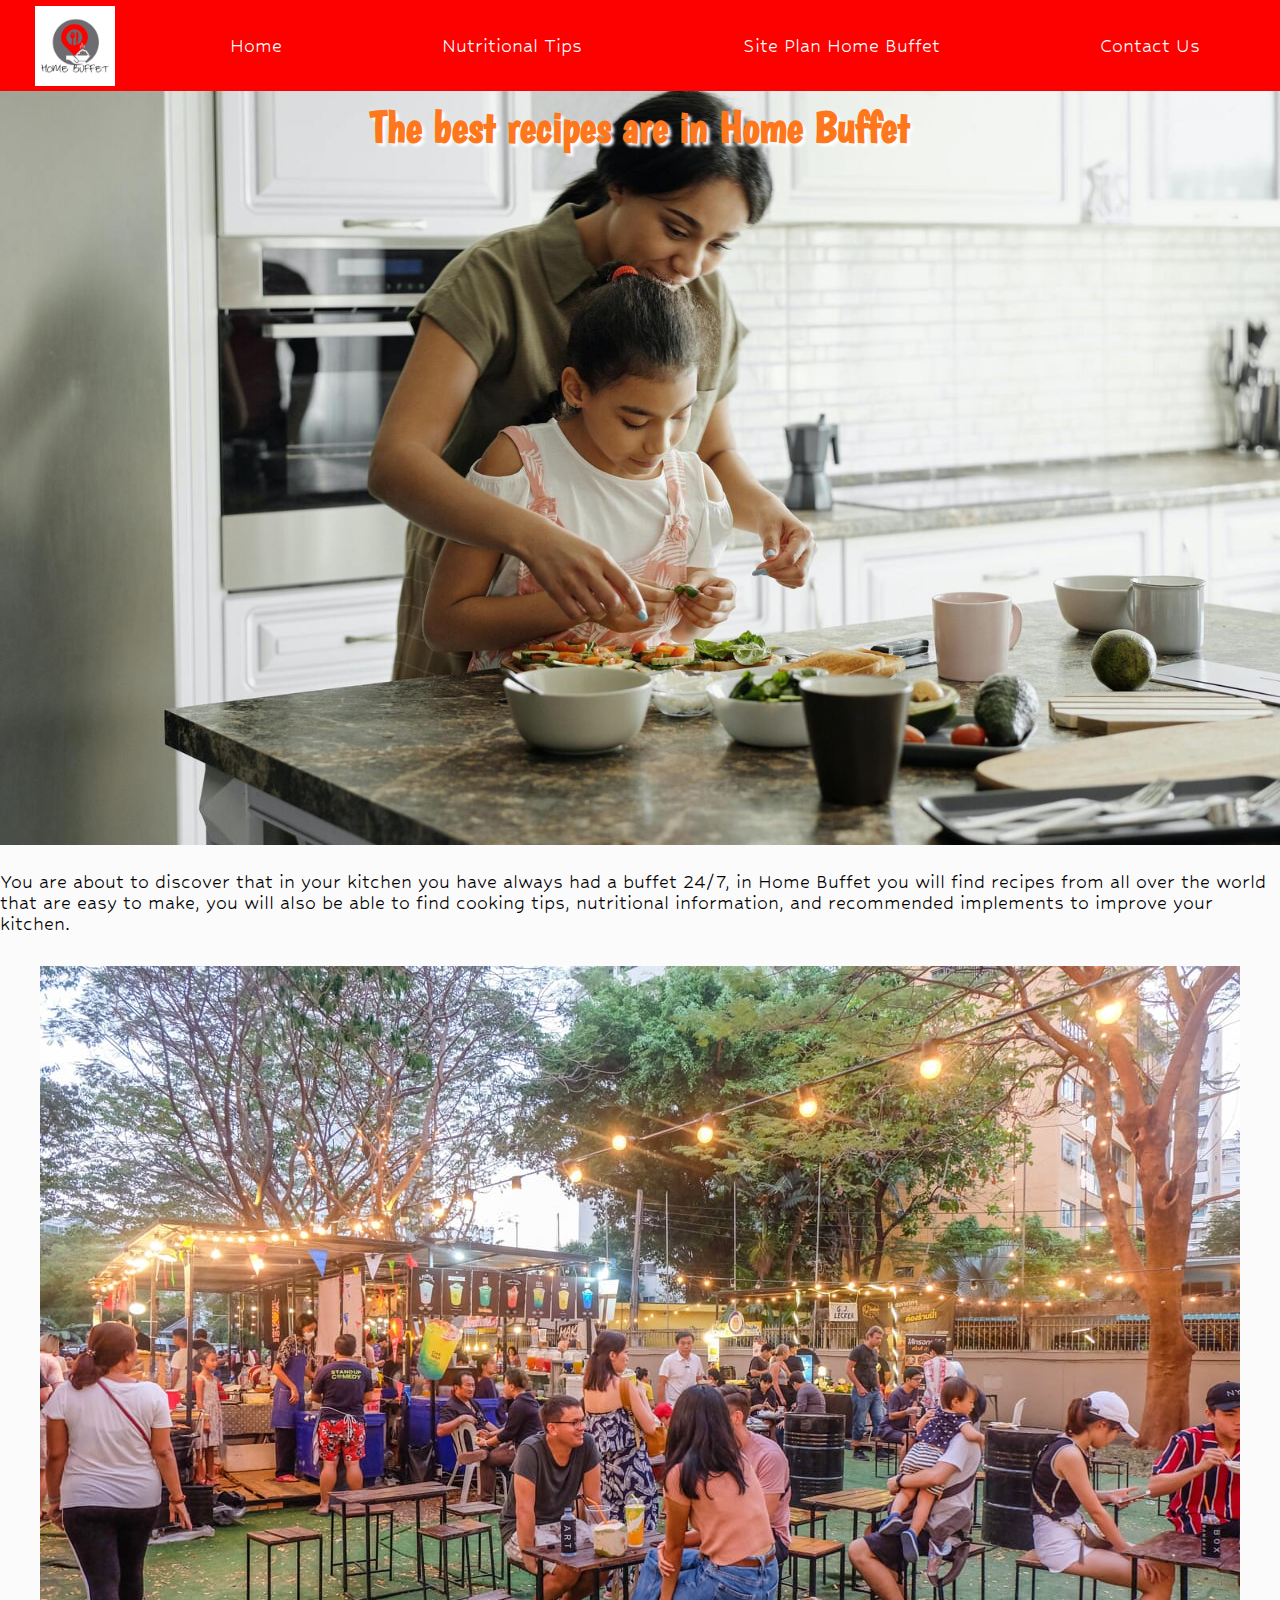
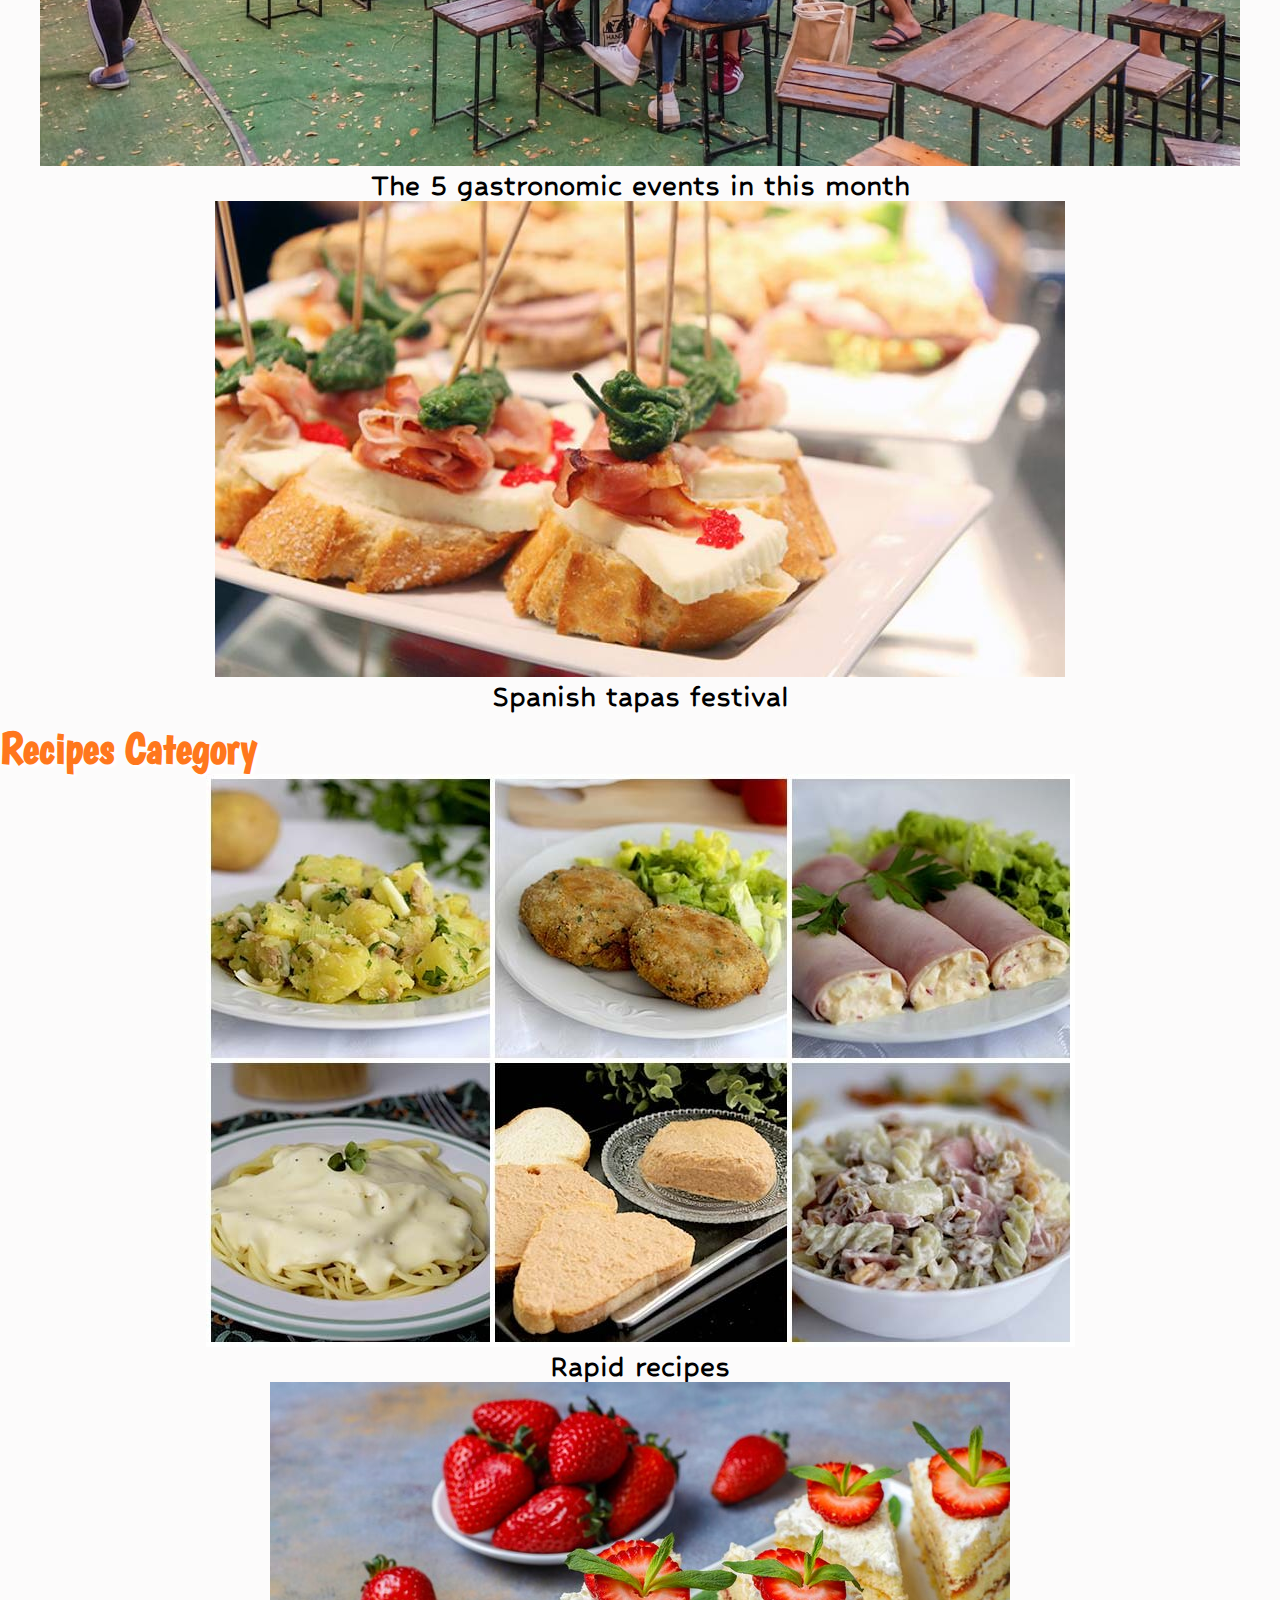
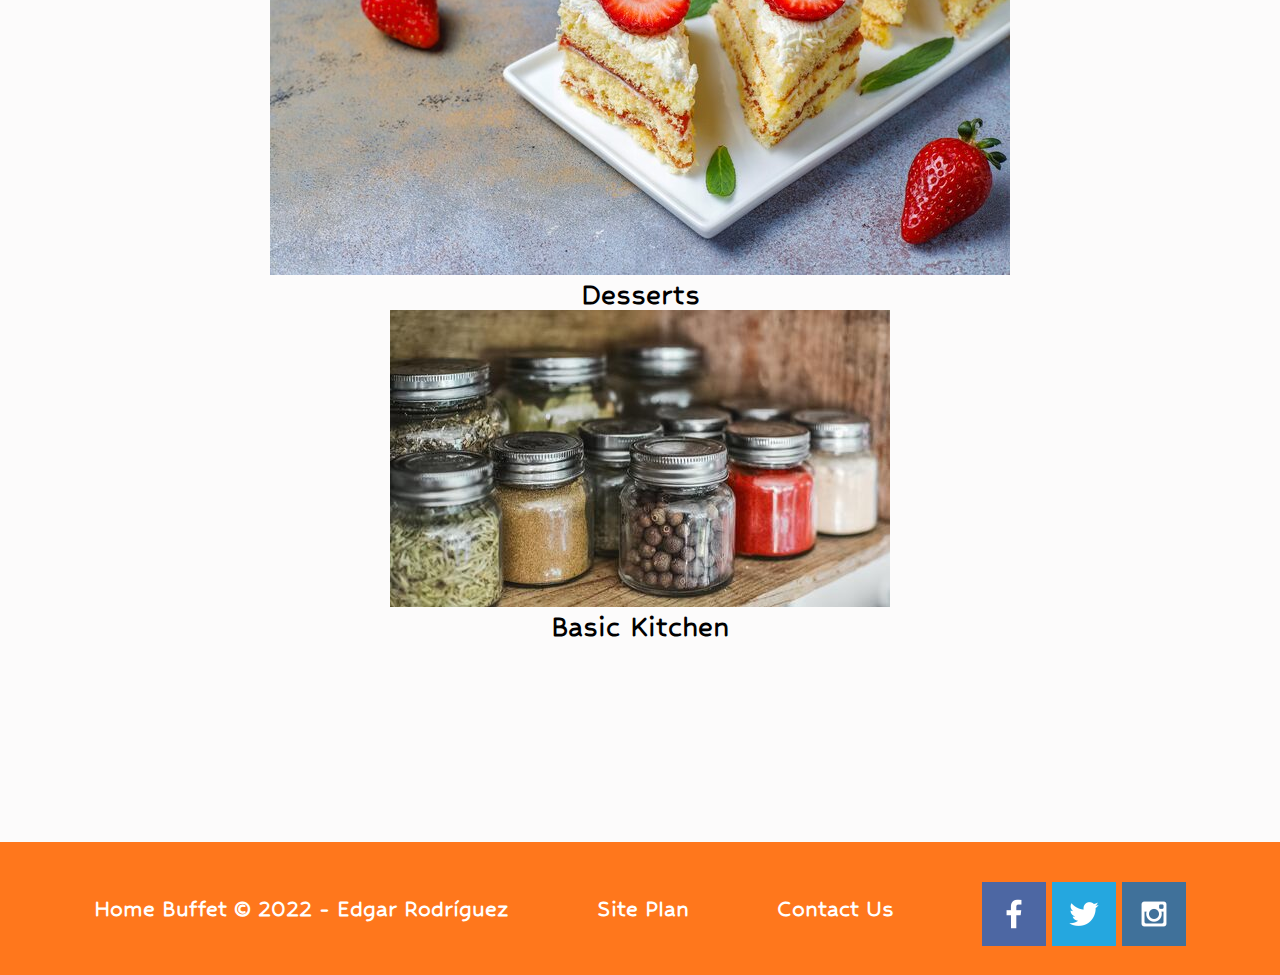
==== FinalProyect/index.html @ 9a244505 "Personal Site HTML" ====
<!DOCTYPE html>
<html lang="en">
<head>
    <meta charset="UTF-8">
    <meta http-equiv="X-UA-Compatible" content="IE=edge">
    <meta name="viewport" content="width=device-width, initial-scale=1.0">
    <link rel="stylesheet" href="styles/style.css">
    <title> Home | Home Buffet</title>
</head>
<body>
    <div id="content">
        <header>
            <a id="logo_link" href="index.html"><img class="logo" src="image/LOGO.png" alt="Home Buffet"></a>
            <nav>
                <a href="index.html">Home</a>
                <a href="Nutritional_tips.html">Nutritional Tips</a>
                <a href="site-plan.html" target="_blank">Site Plan Home Buffet</a>
                <a href="contactus.html">Contact Us</a>
            </nav>
        </header>
        <div id="hero">
            <div id="hero-box">
                <img id="hero-img" src="image/Easy cook.jpg" alt="Mother and daughter cooking together">
            </div>
            <section id="hero-msg">
                <h1 class="home-title">The best recipes are in Home Buffet</h1>
            </section>
        </div>
        <main>
            <p>
                You are about to discover that in your kitchen you have always had a buffet 24/7, in Home Buffet you will find recipes from all over the world that are easy to make, you will also be able to find cooking tips, nutritional information, and recommended implements to improve your kitchen.
            </p>
            <div>
                <section >
                    <img class="home-title" src="image/festval.jpg" alt="Gastronomic events">
                    <h2>The 5 gastronomic events in this month</h2>
                </section> 
                <section >
                    <img  src="image/TapasEspanolas.jpg" alt="Spanish tapas">
                    <h2>Spanish tapas festival</h2>
                </section>
            </div>
            <div>
                <h2 class="home-title">Recipes Category</h2>
                <section >
                    <img  src="image/RapidRecipes.jpg" alt="6 prepared dishes">
                    <h2>Rapid recipes</h2>
                </section> 
                <section >
                    <img  src="image/Desserts.jpg" alt="Desserts">
                    <h2>Desserts</h2>
                </section>
                <section >
                    <img  src="image/spices02.jpg" alt="spices">
                    <h2>Basic Kitchen</h2>
                </section> 
            </div>
        </main>
        <footer>
            <h3>Home Buffet &copy; 2022 - Edgar Rodríguez</h3>
            <h3><a href="site-plan.html" target="_blank">Site Plan</a></h3>
            <h3><a href="contactus.html">Contact Us</a></h3>
            <div class="social">
                <a href="https://facebook.com" target="_blank">
                    <img src="image/facebook.png" alt="fb icon">
                </a>
                <a href="https://twitter.com" target="_blank">
                    <img src="image/twitter.png" alt="twitter icon">
                </a>
                <a href="https://instagram.com" target="_blank">
                    <img src="image/instagram.png" alt="instagram icon">
                </a>
            </div>
        </footer>
    </div>
</body>
</html>
---- FinalProyect/styles/style.css ----
/* if you are using any Google fonts change the font names below to your fonts. 
Any spaces in your font name should be replaced with a +. 
Fonts are separated by a | */
@import url('https://fonts.googleapis.com/css2?family=Boogaloo&family=Hubballi&display=swap');

  /* change the values below to your chosen font(s) */


#content {
    margin: 0 auto;
    max-width: 1600px;
}
nav a {
    text-align: center;
    color: white;
    text-decoration: none;
    padding: 35px;
}
#hero-msg h1, #hero-msg h4 {
    text-align: center;
}

main section {
    text-align: center;
}

#background {
    height: 725px;
    background-color:#DD6E46;
    grid-column: 1/11;
    grid-row: 4/9;
}
body {
    background-color: #fcfbfb;
    font-family: "Hubballi", Helvetica, sans-serif;
    font-size: 22px;
    margin: 0;
    padding: 0;
}
header {
    background-color: #fd0000;
    display: grid;
    grid-template-columns: 150px auto;
}
nav a:hover {
    background-color: #349CCC;
    color: white;
}

.msg {
    background-color: #0C6464;
    line-height: 1.5em;
    padding: 35px;
    grid-column: 6/10;
    grid-row: 6/7;
    box-shadow: 5px 5px 10px #6f7364;
}
footer {
    background-color: #ff771c;
    padding: 25px 50px;
    margin-top: 200px;
    display: flex;
    justify-content: space-around;
    align-items: center;
}
.home-title {
    font-family: "Boogaloo","Bradley Hand", sans-serif;
    color: #ff771c;
    font-size: 2em;
    text-shadow: 3px  3px 3px rgb(255, 255, 255);
    margin-top: 10px;
}

.msg h2 {
    color: white;
}
.msg p {
    color: white;
    font-size: .8em;
    padding-bottom: 15px;
}
footer h3 {
    color: white;
}
footer a {
    color: white;
    text-decoration: none;
}
footer a:hover {
    color: white;
}
.icon {
    width: 80px;
    padding-top: 10px;
}
.logo {
    width: 80px;
}
#hero-img {
    width: 100%;
}
footer h3 a:hover {
    text-decoration: underline;
}
h2 {
    margin: 0;
}
footer .social img {
    padding-top: 15px;
}
#logo_link {
    padding-top: 5px;
    justify-self: center;
    align-self: center;
}

main section img {
    box-sizing: border-box;
}

nav {
    display: flex;
    justify-content: space-around;
}
#hero {
    display: grid;
    grid-template-columns: 1fr 3fr 1fr;
    margin-top: -100px;
}
#hero-box {
    grid-column: 1/4;
    grid-row: 1/3;
    z-index: -1;
}
#hero-msg {
    grid-column: 2/3;
    grid-row: 1/2;
    margin-top: 100px;
}
#hero-msg h4 {
    color: white;
}
.tips {
    width: 500px;
    margin: 0 auto;
}


/* CSS FORM */
form {
    /* Center the form on the page */
    margin: 0 auto;
    width: 400px;
    /* Form outline */
    padding: 1em;
    border: 1px solid #CCC;
    border-radius: 1em;
  }
  
  ul {
    list-style: none;
    padding: 0;
    margin: 0;
  }
  
  form li + li {
    margin-top: 1em;
  }
  
  label {
    /* Uniform size & alignment */
    display: inline-block;
    width: 90px;
    text-align: right;
  }
  
  input, textarea {
    /* To make sure that all text fields have the same font settings
       By default, textareas have a monospace font */
    font: 1em sans-serif;
  
    /* Uniform text field size */
    width: 300px;
    box-sizing: border-box;
  
    /* Match form field borders */
    border: 1px solid #999;
  }
  
  input:focus, textarea:focus {
    /* Additional highlight for focused elements */
    border-color: #000;
  }
  
  textarea {
    /* Align multiline text fields with their labels */
    vertical-align: top;
  
    /* Provide space to type some text */
    height: 5em;
  }
  
  .button {
    /* Align buttons with the text fields */
    padding-left: 90px; /* same size as the label elements */
  }
  
  button {
    /* This extra margin represent roughly the same space as the space
       between the labels and their text fields */
    margin-left: .5em;
  }
  
  #feedback {
      background-color: antiquewhite;
      position: absolute;
      top: 0;
      left: 0;
      right: 0;
      padding: .5em;
      /* make this element invisible until we are ready for it */
      display: none;       
  }
  .moveDown {
      margin-top: 3em;
  }


@media screen and (max-width: 900px) {
    #hero, .home-grid, .river-grid {
        display: block;
        height: auto;
    }
    nav, footer {
        flex-direction: column;
    }
    nav a {
        display: block;
        padding: 15px;
    }
    #hero {
        margin-top: 0;
    }
    #hero-msg {
        margin-top: 0;
    }
    #hero-msg h4 {
        display: none;
    }
    .home-title {
        font-size: 25px;
        color: #6f7364;
    }
    .rivers-card, .camping-card, .rapids-card { 
        margin: 50px auto;
        width: 60%;
    }
    #background {
        display: none;
    }
    .mountains, .msg {
        width: 80%;
        display: block;
        margin: 0 auto;
    }
    footer {
        margin-top: 25px;
    }
}
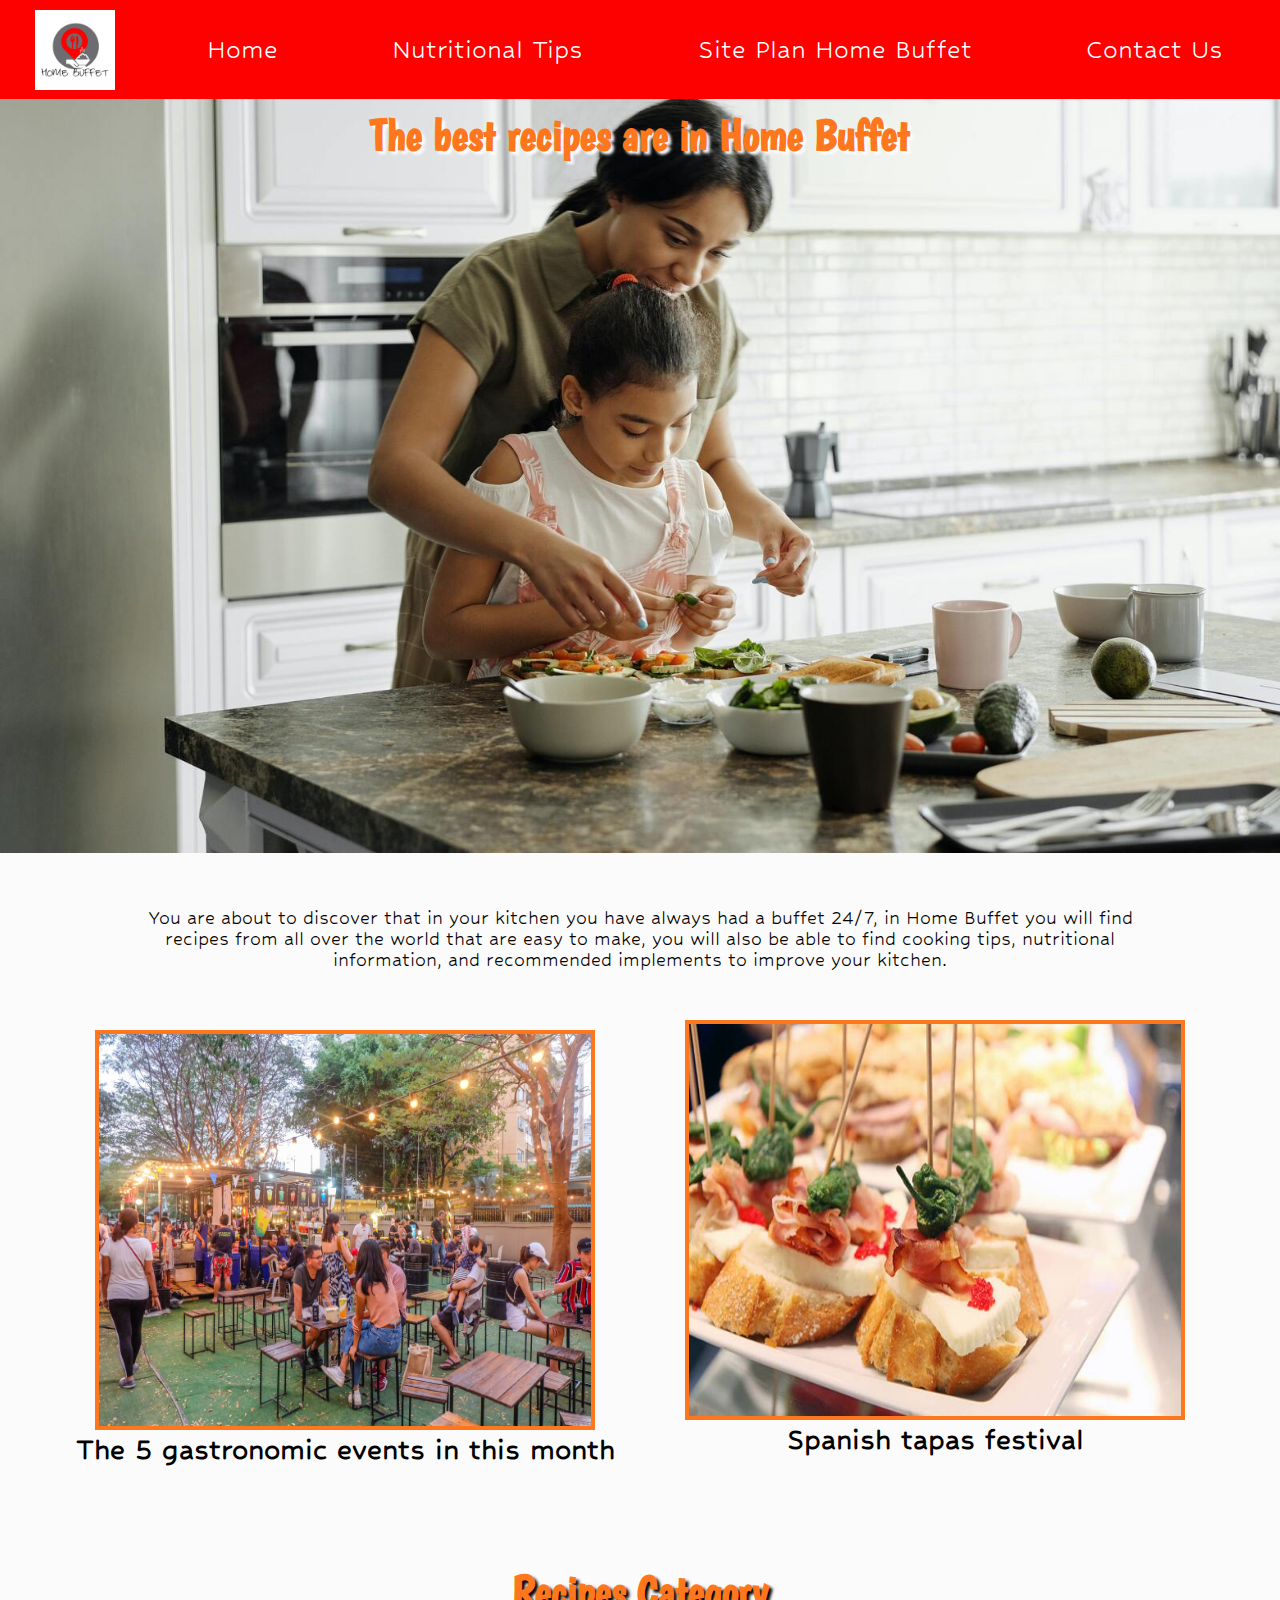
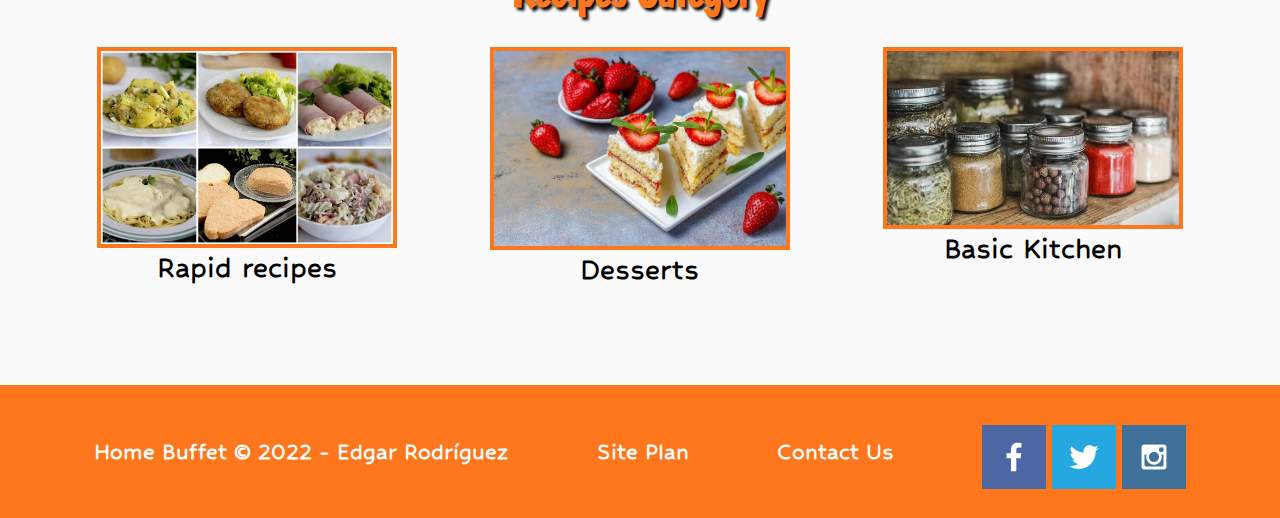
==== commit 79603669: "Personal Site CSS" ====
--- a/FinalProyect/index.html
+++ b/FinalProyect/index.html
@@ -20,37 +20,37 @@
         </header>
         <div id="hero">
             <div id="hero-box">
-                <img id="hero-img" src="image/Easy cook.jpg" alt="Mother and daughter cooking together">
+                <img id="hero-img" src="image/Easy-cook.jpg" alt="Mother and daughter cooking together">
             </div>
             <section id="hero-msg">
                 <h1 class="home-title">The best recipes are in Home Buffet</h1>
             </section>
         </div>
-        <main>
-            <p>
+        <main class="center">
+            <p class="information">
                 You are about to discover that in your kitchen you have always had a buffet 24/7, in Home Buffet you will find recipes from all over the world that are easy to make, you will also be able to find cooking tips, nutritional information, and recommended implements to improve your kitchen.
             </p>
-            <div>
-                <section >
+            <div class="news">
+                <section class="news1">
                     <img class="home-title" src="image/festval.jpg" alt="Gastronomic events">
                     <h2>The 5 gastronomic events in this month</h2>
                 </section> 
-                <section >
+                <section class="news2">
                     <img  src="image/TapasEspanolas.jpg" alt="Spanish tapas">
                     <h2>Spanish tapas festival</h2>
                 </section>
             </div>
-            <div>
-                <h2 class="home-title">Recipes Category</h2>
-                <section >
+            <div class="category">
+                <h2 class="title">Recipes Category</h2>
+                <section class="category1">
                     <img  src="image/RapidRecipes.jpg" alt="6 prepared dishes">
                     <h2>Rapid recipes</h2>
                 </section> 
-                <section >
+                <section class="category2">
                     <img  src="image/Desserts.jpg" alt="Desserts">
                     <h2>Desserts</h2>
                 </section>
-                <section >
+                <section class="category3">
                     <img  src="image/spices02.jpg" alt="spices">
                     <h2>Basic Kitchen</h2>
                 </section> 
--- a/FinalProyect/styles/style.css
+++ b/FinalProyect/styles/style.css
@@ -13,6 +13,7 @@
 nav a {
     text-align: center;
     color: white;
+    font-size: 30px;
     text-decoration: none;
     padding: 35px;
 }
@@ -43,8 +44,8 @@
     grid-template-columns: 150px auto;
 }
 nav a:hover {
-    background-color: #349CCC;
-    color: white;
+    background-color: #f2ff00;
+    color: red;
 }
 
 .msg {
@@ -140,22 +141,118 @@
 #hero-msg h4 {
     color: white;
 }
-.tips {
+
+
+/* CSS NEWS HOME PAGE */
+.information{
+    margin: 0 auto;
+    margin-top: 50px;
+    width: 80%;
+    text-align: center;
+}
+.news img, .tips img{
     width: 500px;
-    margin: 0 auto;
-}
-
-
+    height: 400px;
+    border: 4px solid #ff771c
+}
+.news{
+    padding: 50px;
+    display: grid;
+    grid-template-columns: 1fr 1fr;  
+}
+.news1{
+    grid-column: 1/2;
+}
+.news2{
+    grid-column: 2/3;
+}
+
+/* CSS CATEGORY HOME PAGE */
+.category{
+    display: grid;
+    grid-template-columns: 1fr 1fr 1fr;
+    padding: 50px;
+    margin-bottom: -150px;
+}
+.title{
+    font-family: "Boogaloo","Bradley Hand", sans-serif;
+    color: #ff771c;
+    font-size: 2em;
+    text-shadow: 3px  3px 3px rgb(2, 0, 0);
+    margin-top: 10px;
+    margin: auto;
+    grid-column: 1/4;
+}
+.category img{
+    border: 4px solid #ff771c;
+    width: 300px;
+    margin-top: 30px;
+}
+.category1{
+    
+    grid-column: 1/2;
+}
+.category2{
+    grid-column: 2/3;
+}
+.category3{
+    grid-column: 3/4;
+}
+.center img:hover {
+    opacity: .6;
+    transform: scale(1.1);
+}
+
+/* CSS TIPS NUTRITIONAL TIPS PAGE */
+.tips{
+    margin: auto;
+    display: grid;
+    grid-template-columns: 1fr 1fr;  
+}
+.tips1{
+    grid-column: 1/2;
+    grid-row: 1/2;
+    padding: 50px;
+}
+.tips2{
+    padding: 50px;
+    grid-column: 2/3;
+    grid-row: 1/2;
+}
+.tips3{
+    padding: 50px;
+    grid-column: 1/2;
+    grid-row: 2/3;
+}
+.tips4{
+    padding: 50px;
+    grid-column: 2/3;
+    grid-row: 2/3;
+}
+.tips5{
+    grid-column: 1/3;
+    grid-row: 3/4;
+    color: #f2ff00;
+    font-size: 28px;
+    text-shadow: 3px  3px 3px rgb(2, 0, 0);
+}
+.tips5 img{
+    width: 1100px;
+    height: auto;
+    margin-bottom: -150px;
+}
 /* CSS FORM */
 form {
     /* Center the form on the page */
     margin: 0 auto;
-    width: 400px;
+    margin-top: 50px;
+    width: 700px;
     /* Form outline */
     padding: 1em;
     border: 1px solid #CCC;
     border-radius: 1em;
-  }
+    background-color: #ff771c;
+}
   
   ul {
     list-style: none;
@@ -180,7 +277,7 @@
     font: 1em sans-serif;
   
     /* Uniform text field size */
-    width: 300px;
+    width: 600px;
     box-sizing: border-box;
   
     /* Match form field borders */
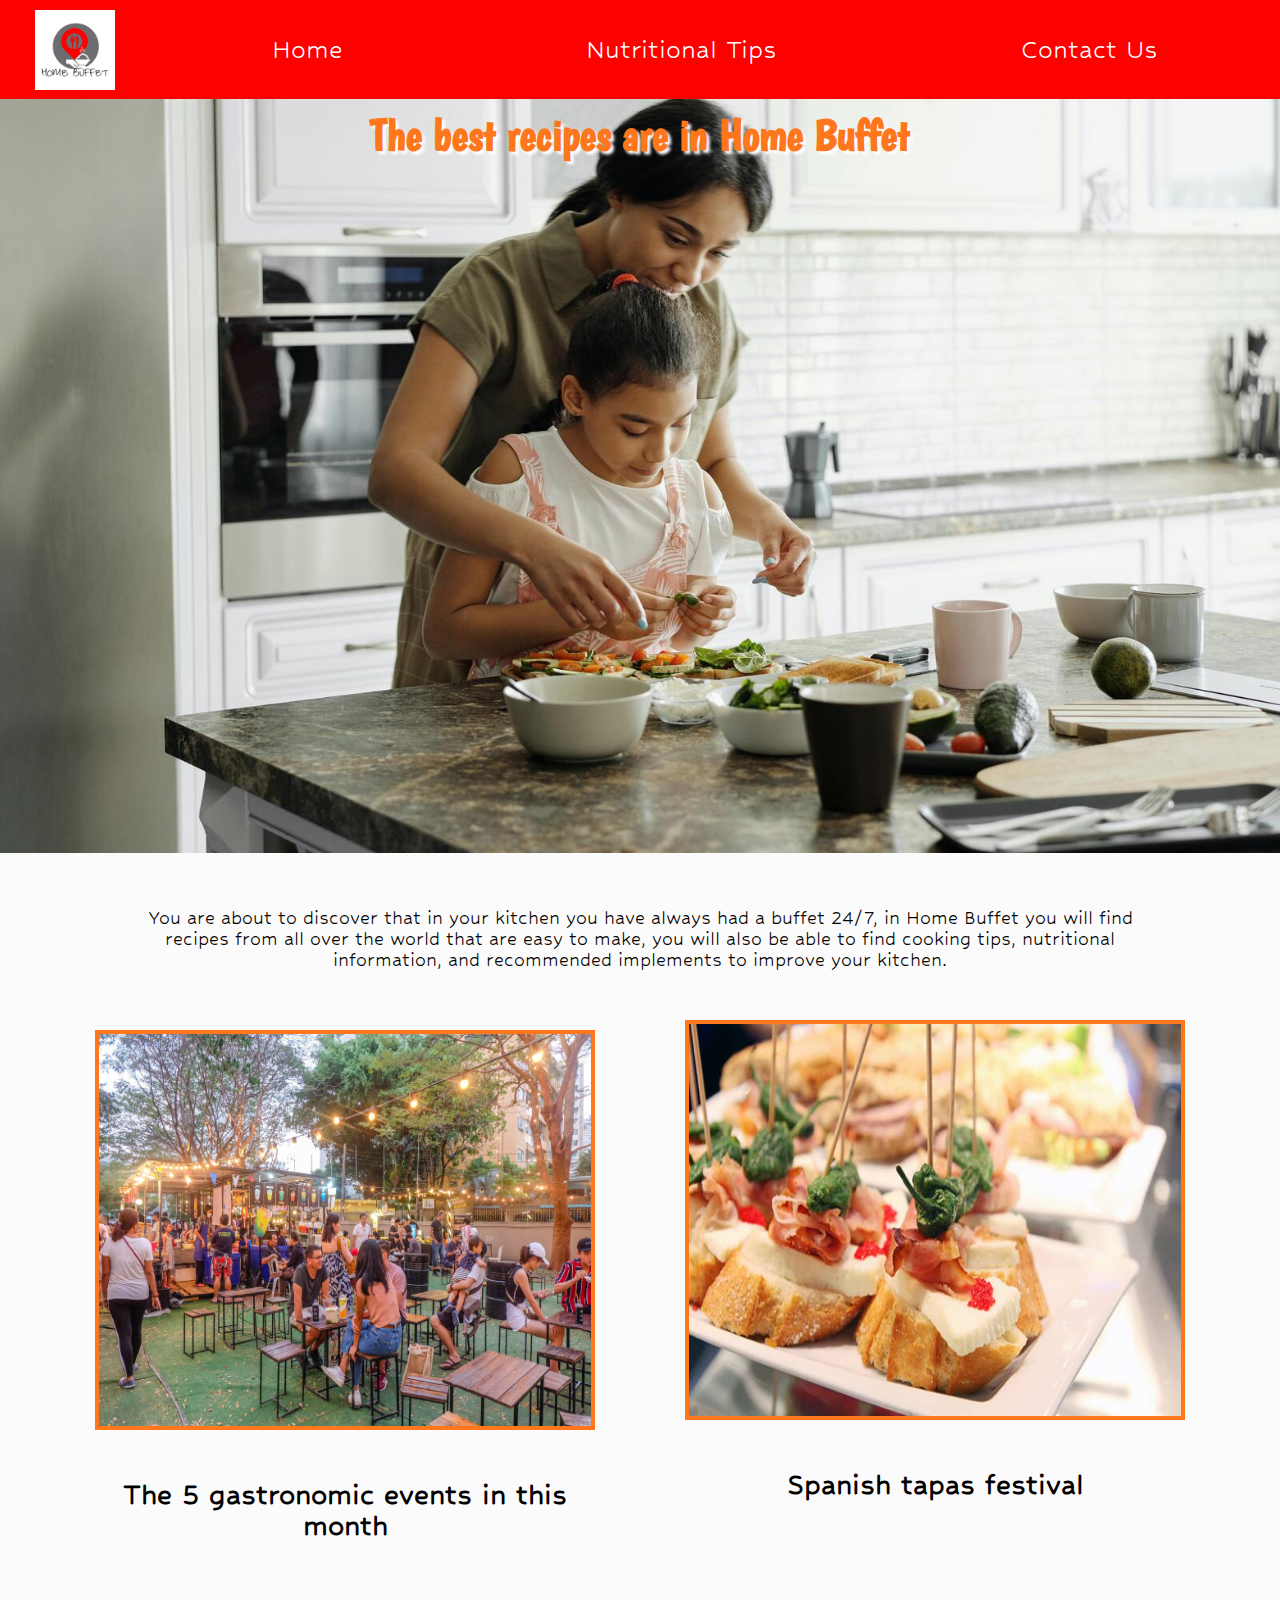
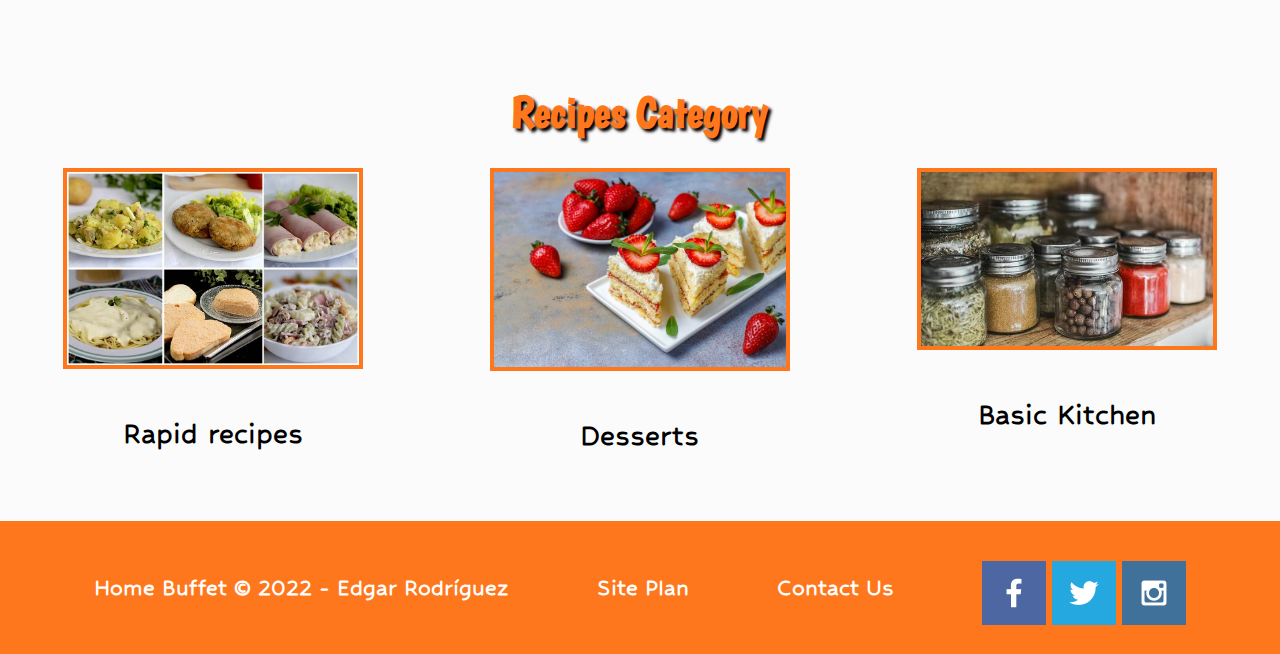
==== commit 3fe13a83: "sugerencias" ====
--- a/FinalProyect/index.html
+++ b/FinalProyect/index.html
@@ -9,12 +9,11 @@
 </head>
 <body>
     <div id="content">
-        <header>
+        <header id="pin">
             <a id="logo_link" href="index.html"><img class="logo" src="image/LOGO.png" alt="Home Buffet"></a>
             <nav>
                 <a href="index.html">Home</a>
                 <a href="Nutritional_tips.html">Nutritional Tips</a>
-                <a href="site-plan.html" target="_blank">Site Plan Home Buffet</a>
                 <a href="contactus.html">Contact Us</a>
             </nav>
         </header>
@@ -41,7 +40,7 @@
                 </section>
             </div>
             <div class="category">
-                <h2 class="title">Recipes Category</h2>
+                <h2 id="title">Recipes Category</h2>
                 <section class="category1">
                     <img  src="image/RapidRecipes.jpg" alt="6 prepared dishes">
                     <h2>Rapid recipes</h2>
--- a/FinalProyect/styles/style.css
+++ b/FinalProyect/styles/style.css
@@ -35,7 +35,7 @@
     background-color: #fcfbfb;
     font-family: "Hubballi", Helvetica, sans-serif;
     font-size: 22px;
-    margin: 0;
+    margin: 0 auto;
     padding: 0;
 }
 header {
@@ -104,7 +104,9 @@
     text-decoration: underline;
 }
 h2 {
-    margin: 0;
+    margin: 0 auto;
+    width: 500px;
+    margin-top: 45px;
 }
 footer .social img {
     padding-top: 15px;
@@ -171,25 +173,28 @@
 .category{
     display: grid;
     grid-template-columns: 1fr 1fr 1fr;
-    padding: 50px;
-    margin-bottom: -150px;
-}
-.title{
+    margin-top: 50px;
+    margin-bottom: -130px;
+}
+#title{
+    width: 700px;
+    text-align: center;
     font-family: "Boogaloo","Bradley Hand", sans-serif;
     color: #ff771c;
     font-size: 2em;
     text-shadow: 3px  3px 3px rgb(2, 0, 0);
-    margin-top: 10px;
-    margin: auto;
     grid-column: 1/4;
+}
+.category h2{
+    width: 300px;
 }
 .category img{
     border: 4px solid #ff771c;
     width: 300px;
     margin-top: 30px;
 }
+
 .category1{
-    
     grid-column: 1/2;
 }
 .category2{
@@ -322,6 +327,13 @@
       margin-top: 3em;
   }
 
+  #pin { /*Pin an image or item to the screen*/
+    position: -webkit-sticky; /* Safari */
+    position: sticky;
+    top: 0;
+  }
+
+
 
 @media screen and (max-width: 900px) {
     #hero, .home-grid, .river-grid {
